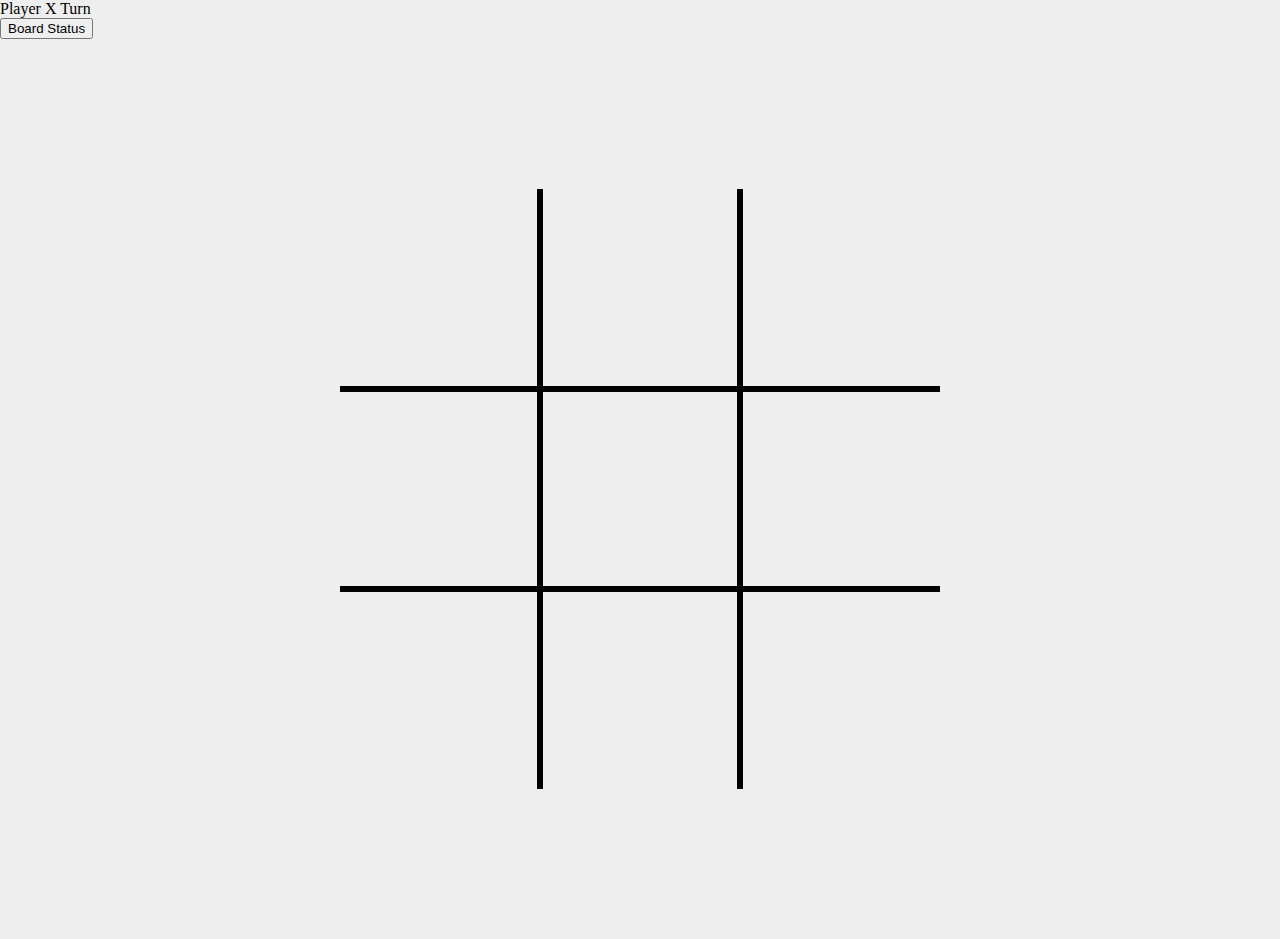
==== game.html @ deacda49 "feat: email form" ====
<!DOCTYPE html>
<html lang="en">
  <head>
    <meta charset="UTF-8" />
    <meta http-equiv="X-UA-Compatible" content="IE=edge" />
    <meta name="viewport" content="width=device-width, initial-scale=1.0" />
    <link rel="stylesheet" href="styles.css" />
    <script src="game.js" defer></script>
    <title>Tic Tac Toe Game</title>
  </head>
  <body>
    <div id="playerTurn" aria-live="assertive"></div>
    <div
      id="boardAnnouncer"
      class="visually-hidden"
      aria-live="assertive"
    ></div>
    <button id="announcer-button" onclick="readBoardStatus()">
      Board Status
    </button>

    <div class="board" id="board">
      <div class="cell" vertical="top" horizontal="left" data-cell></div>
      <div class="cell" vertical="top" horizontal="center" data-cell></div>
      <div class="cell" vertical="top" horizontal="right" data-cell></div>
      <div class="cell" vertical="center" horizontal="left" data-cell></div>
      <div class="cell" vertical="center" horizontal="center" data-cell></div>
      <div class="cell" vertical="center" horizontal="right" data-cell></div>
      <div class="cell" vertical="bottom" horizontal="left" data-cell></div>
      <div class="cell" vertical="bottom" horizontal="center" data-cell></div>
      <div class="cell" vertical="bottom" horizontal="right" data-cell></div>
    </div>
    <div class="win-msg" id="winMsg">
      <div data-win-msg-text></div>
      <button id="restartButton">Restart</button>
    </div>
  </body>
</html>
---- styles.css ----
*,
*::after,
*::before {
  box-sizing: border-box;
}

:root {
  --cell-size: 200px;
  --mark-size: calc(var(--cell-size) * 0.7);
  --main-blue-color: #416cdc;
  --main-red-color: rgb(235, 94, 94);
  --main-purple-color: rgb(120, 94, 240);
  --main-yellow-color: rgb(255, 176, 0);
  --main-black-color: rgb(51, 51, 51);
  --main-white-color: rgb(238, 238, 238);
  --main-green-color: green;
  --main-font-family: 'Viga';
  background-color: var(--main-white-color);
}

body {
  margin: 0;
  font-family: var(--main-font-family);
}
.visually-hidden {
  /* clip: rect(0 0 0 0);
  clip-path: inset(50%);
  height: 1px;
  overflow: hidden;
  position: absolute;
  white-space: nowrap;
  width: 1px; */
  display: none;
}
.board {
  width: 100vw;
  height: 100vh;
  display: grid;
  justify-content: center;
  align-content: center;
  justify-items: center;
  align-items: center;
  grid-template-columns: repeat(3, auto);
}

.cell {
  width: var(--cell-size);
  height: var(--cell-size);
  /* background-color: black; */
  border: 3px solid black;
  display: flex;
  justify-content: center;
  align-items: center;
  position: relative;
  cursor: pointer;
}

.cell:first-child,
.cell:nth-child(2),
.cell:nth-child(3) {
  border-top: none;
}

.cell:nth-child(3n + 1) {
  border-left: none;
}

.cell:nth-child(3n + 3) {
  border-right: none;
}

.cell:last-child,
.cell:nth-child(8),
.cell:nth-child(7) {
  border-bottom: none;
}

.cell.x,
.cell.circle {
  cursor: not-allowed;
}

.cell.x::before,
.cell.x::after,
.cell.circle::before,
.cell.circle::after {
  background-color: black;
}

.board.x .cell:not(.x):not(.circle):hover::before,
.board.x .cell:not(.x):not(.circle):hover::after,
.board.circle .cell:not(.x):not(.circle):hover::before,
.board.circle .cell:not(.x):not(.circle):hover::after {
  background-color: lightgrey;
}

.cell.x::before,
.cell.x::after,
.board.x .cell:not(.x):not(.circle):hover::before,
.board.x .cell:not(.x):not(.circle):hover::after {
  content: '';
  position: absolute;
  width: calc(var(--mark-size) * 0.15);
  height: var(--mark-size);
}

.cell.x::before,
.board.x .cell:not(.x):not(.circle):hover::before {
  transform: rotate(45deg);
}

.cell.x::after,
.board.x .cell:not(.x):not(.circle):hover::after {
  transform: rotate(-45deg);
}

.cell.circle::before,
.cell.circle::after,
.board.circle .cell:not(.x):not(.circle):hover::before,
.board.circle .cell:not(.x):not(.circle):hover::after {
  content: '';
  position: absolute;
  border-radius: 50%;
}

.cell.circle::before,
.board.circle .cell:not(.x):not(.circle):hover::before {
  width: var(--mark-size);
  height: var(--mark-size);
}

.cell.circle::after,
.board.circle .cell:not(.x):not(.circle):hover::after {
  width: calc(var(--mark-size) * 0.7);
  height: calc(var(--mark-size) * 0.7);
  background-color: white;
}

.win-msg {
  display: none;
  position: fixed;
  top: 0;
  left: 0;
  right: 0;
  bottom: 0;
  background-color: rgba(0, 0, 0, 0.9);
  justify-content: center;
  align-items: center;
  color: white;
  font-size: 5rem;
  flex-direction: column;
}

.win-msg button {
  font-size: 3rem;
  background-color: white;
  border: 1px solid black;
  padding: 0.25em, 0.5em;
  cursor: pointer;
}

.win-msg button:hover {
  background-color: black;
  color: white;
  border-color: white;
}

.win-msg.show {
  display: flex;
}

.show {
  display: flex;
}

/* form css */

.form-container {
  max-width: 70%;
  /* background-color: red; */
}

.flex-column {
  display: flex;
  flex-direction: column;
  row-gap: 3rem;
}

label {
  font-size: 5rem;
  text-align: center;
}

input {
  margin-bottom: 1rem;
  padding: 1.5rem;
  font-size: 1.8rem;
  border: solid;
  border-radius: 5px;
  width: 100%;
}

.submit-btn {
  font-size: 3rem;
  font-family: var(--main-font-family);
  padding: 2rem 0;
  width: 70%;
  text-align: center;
  margin: 1rem auto;
  text-decoration: none;
  color: var(--main-white-color);
  background: var(--main-blue-color);
  border-radius: 4px;
  border-style: none;
}
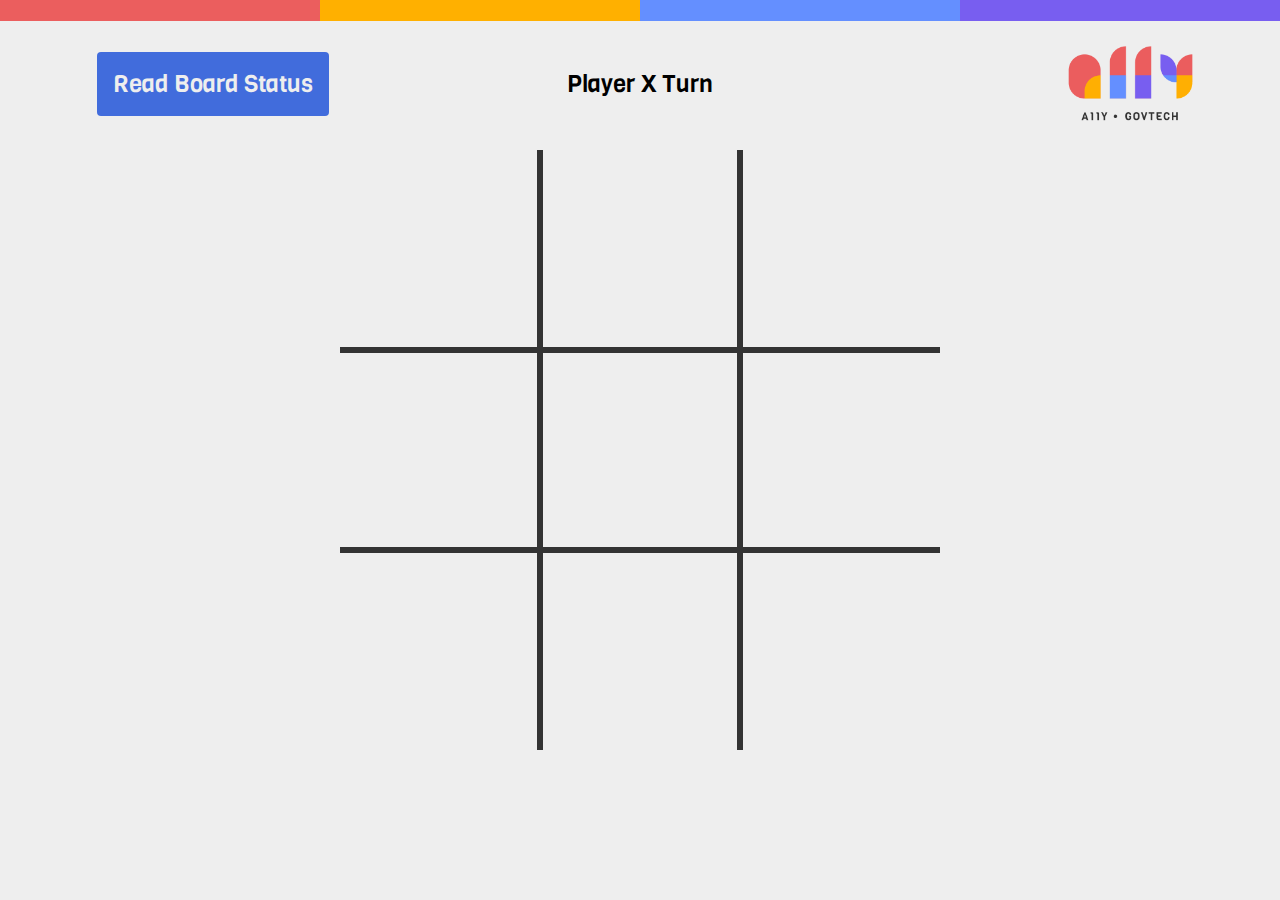
==== commit b5228c68: "feat: CVI" ====
--- a/game.html
+++ b/game.html
@@ -4,20 +4,56 @@
     <meta charset="UTF-8" />
     <meta http-equiv="X-UA-Compatible" content="IE=edge" />
     <meta name="viewport" content="width=device-width, initial-scale=1.0" />
+    <link rel="preconnect" href="https://fonts.googleapis.com" />
+    <link rel="preconnect" href="https://fonts.gstatic.com" crossorigin />
+    <link
+      href="https://fonts.googleapis.com/css2?family=Open+Sans&family=Viga&display=swap"
+      rel="stylesheet"
+    />
     <link rel="stylesheet" href="styles.css" />
     <script src="game.js" defer></script>
     <title>Tic Tac Toe Game</title>
   </head>
   <body>
-    <div id="playerTurn" aria-live="assertive"></div>
+    <div class="container">
+      <div class="cvi-one">&nbsp</div>
+      <div class="cvi-two">&nbsp</div>
+      <div class="cvi-three">&nbsp</div>
+      <div class="cvi-four">&nbsp</div>
+    </div>
+
+    <div class="container">
+      <div class="grid-container2">
+        <button
+          class="board-status-btn"
+          id="announcer-button"
+          onclick="readBoardStatus()"
+        >
+          Read Board Status
+        </button>
+      </div>
+      <div class="grid-container1" id="playerTurn" aria-live="assertive"></div>
+
+      <div class="grid-container3">
+        <img class="float-right" src="images/logo3.png" alt="" />
+      </div>
+    </div>
+
+    <div
+      id="boardAnnouncer"
+      class="visually-hidden"
+      aria-live="assertive"
+    ></div>
+
+    <!-- <div id="playerTurn" aria-live="assertive"></div>
     <div
       id="boardAnnouncer"
       class="visually-hidden"
       aria-live="assertive"
     ></div>
     <button id="announcer-button" onclick="readBoardStatus()">
-      Board Status
-    </button>
+      Read Board Status
+    </button> -->
 
     <div class="board" id="board">
       <div class="cell" vertical="top" horizontal="left" data-cell></div>
--- a/styles.css
+++ b/styles.css
@@ -8,6 +8,7 @@
   --cell-size: 200px;
   --mark-size: calc(var(--cell-size) * 0.7);
   --main-blue-color: #416cdc;
+  --brand-blue-color: #648fff;
   --main-red-color: rgb(235, 94, 94);
   --main-purple-color: rgb(120, 94, 240);
   --main-yellow-color: rgb(255, 176, 0);
@@ -23,15 +24,26 @@
   font-family: var(--main-font-family);
 }
 .visually-hidden {
-  /* clip: rect(0 0 0 0);
+  clip: rect(0 0 0 0);
   clip-path: inset(50%);
   height: 1px;
   overflow: hidden;
   position: absolute;
   white-space: nowrap;
-  width: 1px; */
+  width: 1px;
   display: none;
 }
+
+.visual-hidden {
+  clip: rect(0 0 0 0);
+  clip-path: inset(50%);
+  height: 1px;
+  overflow: hidden;
+  position: absolute;
+  white-space: nowrap;
+  width: 1px;
+}
+
 .board {
   width: 100vw;
   height: 100vh;
@@ -47,7 +59,7 @@
   width: var(--cell-size);
   height: var(--cell-size);
   /* background-color: black; */
-  border: 3px solid black;
+  border: 3px solid var(--main-black-color);
   display: flex;
   justify-content: center;
   align-items: center;
@@ -84,7 +96,12 @@
 .cell.x::after,
 .cell.circle::before,
 .cell.circle::after {
-  background-color: black;
+  background-color: var(--brand-blue-color);
+}
+
+.cell.circle::before,
+.cell.circle::after {
+  background-color: var(--main-red-color);
 }
 
 .board.x .cell:not(.x):not(.circle):hover::before,
@@ -133,38 +150,55 @@
 .board.circle .cell:not(.x):not(.circle):hover::after {
   width: calc(var(--mark-size) * 0.7);
   height: calc(var(--mark-size) * 0.7);
-  background-color: white;
+  background-color: var(--main-white-color);
 }
 
 .win-msg {
   display: none;
   position: fixed;
+  font-family: var(--main-font-family);
   top: 0;
   left: 0;
   right: 0;
   bottom: 0;
-  background-color: rgba(0, 0, 0, 0.9);
+  background-color: rgba(238, 238, 238);
   justify-content: center;
   align-items: center;
-  color: white;
+  color: var(--main-black-color);
   font-size: 5rem;
   flex-direction: column;
 }
 
 .win-msg button {
   font-size: 3rem;
-  background-color: white;
-  border: 1px solid black;
-  padding: 0.25em, 0.5em;
   cursor: pointer;
+  font-size: 3rem;
+  font-family: var(--main-font-family);
+  padding: 1rem 2rem;
+  text-align: center;
+  margin: 3rem auto;
+  text-decoration: none;
+  color: var(--main-white-color);
+  background: var(--main-blue-color);
+  border-radius: 4px;
+  border-style: none;
+  transition: 0.2s ease-in-out 0s;
 }
 
 .win-msg button:hover {
-  background-color: black;
+  background-color: var(--main-blue-color);
+  transform: scale(1.1);
   color: white;
   border-color: white;
 }
 
+.win-msg button:focus {
+  background-color: var(--main-red-color);
+  transform: scale(1.1);
+  color: white;
+  border-color: white;
+}
+
 .win-msg.show {
   display: flex;
 }
@@ -177,7 +211,6 @@
 
 .form-container {
   max-width: 70%;
-  /* background-color: red; */
 }
 
 .flex-column {
@@ -213,3 +246,74 @@
   border-radius: 4px;
   border-style: none;
 }
+
+.disable-mouseclicks {
+  pointer-events: none;
+}
+
+.container {
+  width: 100vw;
+  position: absolute;
+  display: flex;
+  flex-direction: row;
+  justify-items: center;
+  align-items: center;
+  justify-content: center;
+  align-content: center;
+  text-align: center;
+  /* background-color: rgb(235, 94, 94); */
+}
+
+.grid-container1,
+.grid-container2,
+.grid-container3 {
+  /* background-color: #416cdc; */
+  flex: 3;
+  font-size: 1.5rem;
+  margin-top: 1.5rem;
+}
+img {
+  float: right;
+  width: 70%;
+}
+
+.board-status-btn {
+  font-size: 1.5rem;
+  cursor: pointer;
+  font-family: var(--main-font-family);
+  padding: 1rem 1rem;
+  text-align: center;
+  text-decoration: none;
+  color: var(--main-white-color);
+  background: var(--main-blue-color);
+  border-radius: 4px;
+  border-style: none;
+}
+
+.board-status-btn:focus {
+  background-color: var(--main-red-color);
+  transform: scale(1.1);
+  color: white;
+  border-color: white;
+}
+
+.cvi-one,
+.cvi-two,
+.cvi-three,
+.cvi-four {
+  flex: 4;
+}
+
+.cvi-one {
+  background-color: var(--main-red-color);
+}
+
+.cvi-two {
+  background-color: var(--main-yellow-color);
+}
+.cvi-three {
+  background-color: var(--brand-blue-color);
+}
+.cvi-four {
+  background-color: var(--main-purple-color);
+}
